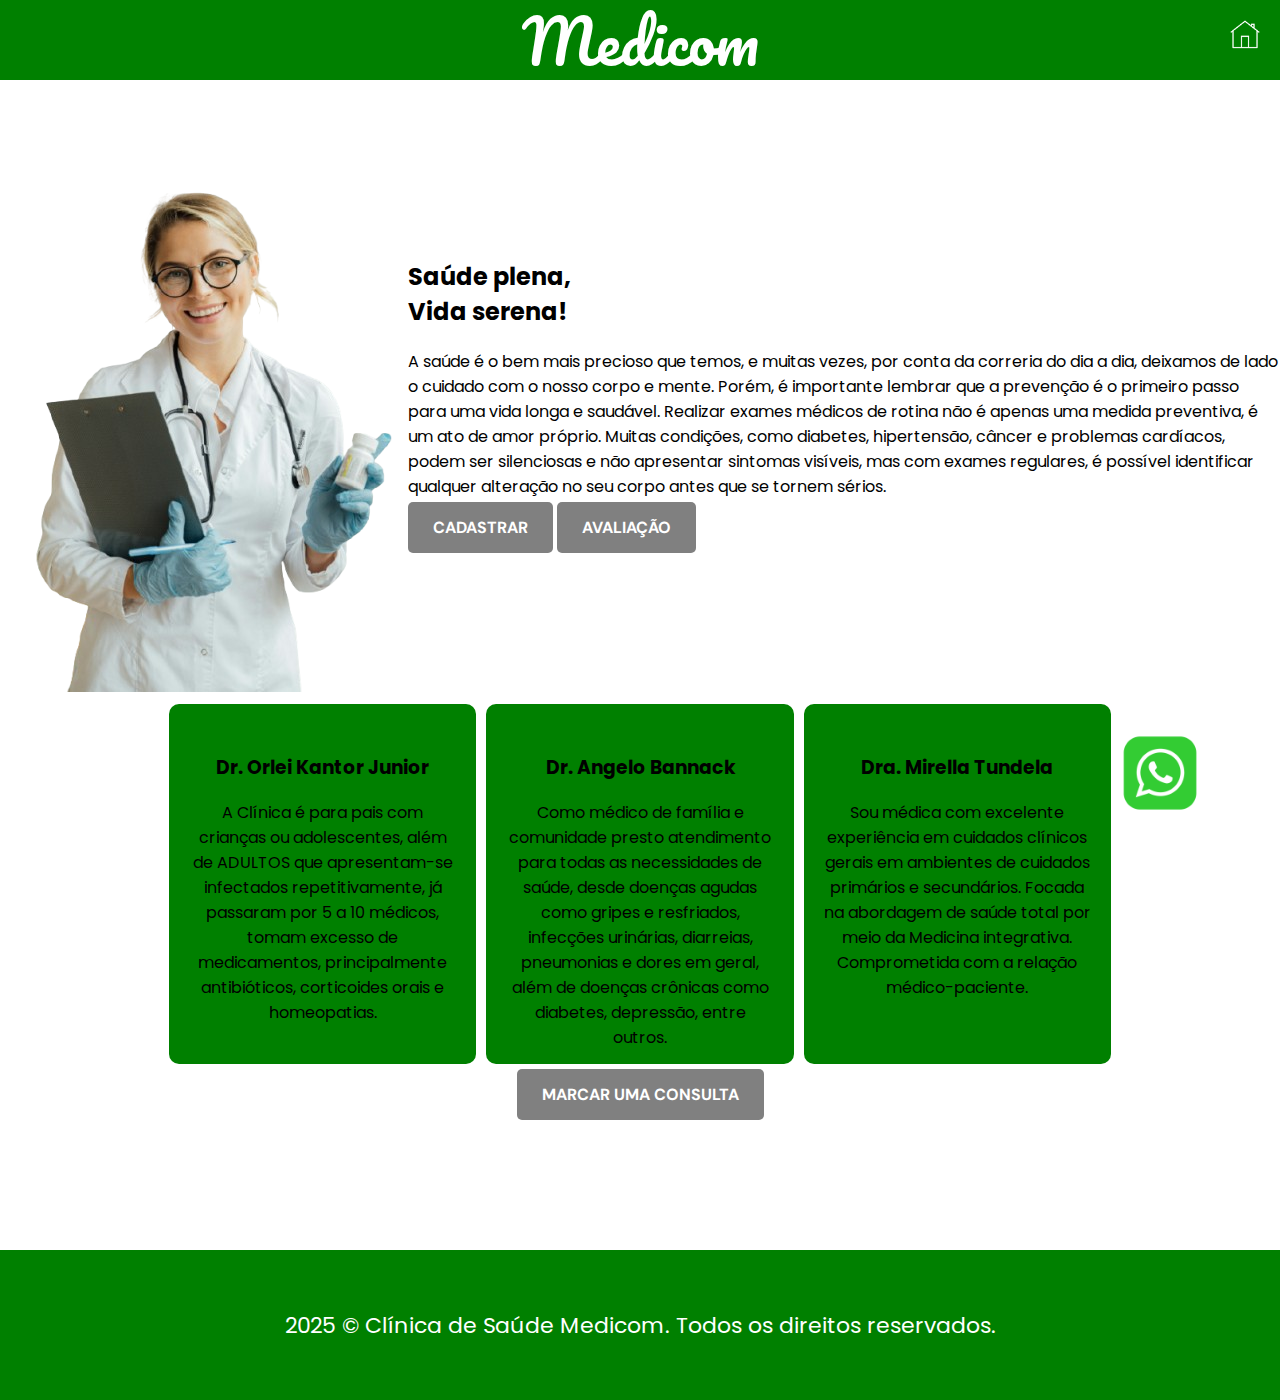
==== index.html @ 60eaea36 "first commit" ====
<!DOCTYPE html>
<html lang="pt-BR">
<head>
  <meta charset="UTF-8" />
  <meta name="viewport" content="width=device-width, initial-scale=1.0"/>
  <title>Clínica Medicom</title>
  <link rel="stylesheet" href="estilo.css" />
  <link rel="icon" href="img/logo.png"> <!-- ícone da aba do navegador -->
</head>
<body>
    <header>
        <h1>Medicom</h1>
        <a href="index.html" class="home-icon">
          <img src="img/home.png" alt="Início"><!-- ícone de início -->
        </a>
      </header>

  <section class="hero"> <!-- caixa principal -->
    <div class="box-img"> <!-- caixa onde vai ficar a imagem -->
      <img id="medico" src="img/foto1.png" alt="Imagem de médico" /> <!-- inserindo a primeira imagem -->
    </div>
    <div class="box-text"> <!-- caixa com o primeiro texto -->
      <h2>Saúde plena,<br> Vida serena!</h2>
      <p>A saúde é o bem mais precioso que temos, e muitas vezes, por conta da correria do dia a dia,
        deixamos de lado o cuidado com o nosso corpo e mente. Porém, é importante lembrar que a prevenção é o primeiro passo para uma vida longa e saudável. Realizar exames médicos 
       de rotina não é apenas uma medida preventiva, é um ato de amor próprio.
Muitas condições, como diabetes, hipertensão, câncer e problemas cardíacos, podem ser silenciosas e não apresentar sintomas visíveis, mas com exames regulares, é possível identificar qualquer alteração no seu corpo antes que se tornem sérios.
   </p>
      <a href="cadastro.html" class="botao-hero">CADASTRAR</a>
      <a href="quiz.html" class="botao-hero">AVALIAÇÃO</a>
    </div>
  </section>

  <section class="especialidades"> <!-- caixa com os 3 itens escritos -->
    <div class="box-item">
      <h3>Dr. Orlei Kantor Junior</h3>
      <p>A Clínica é para pais com crianças ou adolescentes, além de ADULTOS que apresentam-se infectados repetitivamente, já passaram por 5 a 10 médicos, tomam excesso de medicamentos, principalmente antibióticos, corticoides orais e homeopatias.</p>
    </div>
    <div class="box-item">
      <h3>Dr. Angelo Bannack</h3>
      <p>Como médico de família e comunidade presto atendimento para todas as necessidades de saúde, desde doenças agudas como gripes e resfriados, infecções urinárias, diarreias, pneumonias e dores em geral, além de doenças crônicas como diabetes, depressão, entre outros.</p>
    </div>
    <div class="box-item">
      <h3>Dra. Mirella Tundela</h3>
      <p>Sou médica com excelente experiência em cuidados clínicos gerais em ambientes de cuidados primários e secundários. Focada na abordagem de saúde total por meio da Medicina integrativa.
        Comprometida com a relação médico-paciente.</p>
    </div>
    <a href="https://wa.me/5541985367873?text=Ol%C3%A1%2C%20gostaria%20de%20realizar%20uma%20consulta." class="botao-hero">MARCAR UMA CONSULTA</a>
  </section>

  <footer>
    <p>2025 © Clínica de Saúde Medicom. Todos os direitos reservados.</p>
  </footer>

  <div class="whats"> <!-- botão do whatsapp que quando é clicado vai para o numero direcionado -->
    <a target="_blank" href="https://wa.me/5541985367873">
      <img width="200" src="img/whatsapp.webp" alt="WhatsApp">
    </a>
  </div>

  <script src="java.js"></script>
</body>
</html>
---- estilo.css ----
@import url('https://fonts.googleapis.com/css2?family=DM+Sans:ital,opsz,wght@0,9..40,100..1000;1,9..40,100..1000&family=Pacifico&family=Poppins:ital,wght@0,100;0,200;0,300;0,400;0,500;0,600;0,700;0,800;0,900;1,100;1,200;1,300;1,400;1,500;1,600;1,700;1,800;1,900&display=swap');
*{
    box-sizing: border-box;

}
body{
    padding: 0;
    margin: 0;
    font-family: "Poppins", sans-serif;
    font-style: normal;
}

header {
    display: flex;
    justify-content: center;
    align-items: center;
    background: green;
    height: 80px;
    position: relative; /* necessário para posicionar o ícone dentro do header */
}

header h1 {
    font-size: 60px;
    color: white;
    font-family: "Pacifico";
    font-weight: normal;
    font-style: normal;
}
/* ícone de home no canto superior direito */
.home-icon {
    position: absolute;
    top: 20px;
    right: 20px;
}

.home-icon img {
    height: 30px;
    cursor: pointer;
    transition: transform 0.2s ease;
}

.home-icon img:hover {
    transform: scale(1.1);
}
/* seção principal com imagem e texto */
.hero {
    display: flex;
    justify-content: center;
    align-items: center;
    width: 100%;
}
.box.img{
    display: flex;
    justify-content: center;
    width: 35%;
}
.box.text{
    display: flex;
    flex-flow: row wrap;
    width: 35%;
}
.box.text h2{
    font-family: "DM Sans", sans-serif;
    font-size: 80px;
    color: green;
    font-weight: 100%;
    margin-top: 30px;
    margin-bottom: 30px;
    line-height: 70px;
}
.box.text p{
    color: gray;
    margin-bottom: 30px;
}
/* botões principais */
.botao-hero{
    background: gray;
    padding: 15px 25px;
    text-decoration: none;
    font-family: "DM Sans", sans-serif;
    color: white;
    border-radius: 5px;
    transition: 0.5s all;
    margin-bottom: 30px;
    font-weight: bold;
}
.botao-hero:hover{
    background: green;
}
/* cartões dos médicos */
.box-item{
    width: 30%;
    height: 360px;
    background: green;
    margin: 5px;
    padding: 30px 20px;
    text-align: center;
    border-radius: 10px;
    transition: 0.5s all;
}
.box-item:hover{
    background-color: rgb(59, 216, 59);
    font-size: 15px;

}
.especialidades {
    display: flex;
    justify-content: center;
    align-items: center;
    flex-flow: row wrap;
    width: 80%;
    margin-left: 10%;
}

footer{
    display: flex;
    justify-content: center;
    align-items: center;
    margin-top: 100px;
    background: green;
    height: 150px;
    color: white;
    font-size: 22px;
}
/* Ícone do WhatsApp fixo */
.whats{
    position: fixed;
    right: 20px;
    bottom: 20px;
}
/* responsividade: telas menores que 1200px */
@media screen and (max-width: 1200px) {
    .hero {
        flex-direction: column-reverse;
    }

    .box-text {
        width: 100%;
        justify-content: center;
        align-items: center;
        flex-flow: column wrap;
        padding: 40px 30px;
    }

    .box-text h2 {
        font-size: 60px;
        text-align: center;
    }

    .box-text p {
        text-align: center;
    }

    .box-img {
        width: 100%;
        margin-bottom: 40px;
        justify-content: center;
    }

    .box-item {
        width: 90%;
        height: auto;
    }

    footer {
        font-size: 18px;
        text-align: center;
    }
}
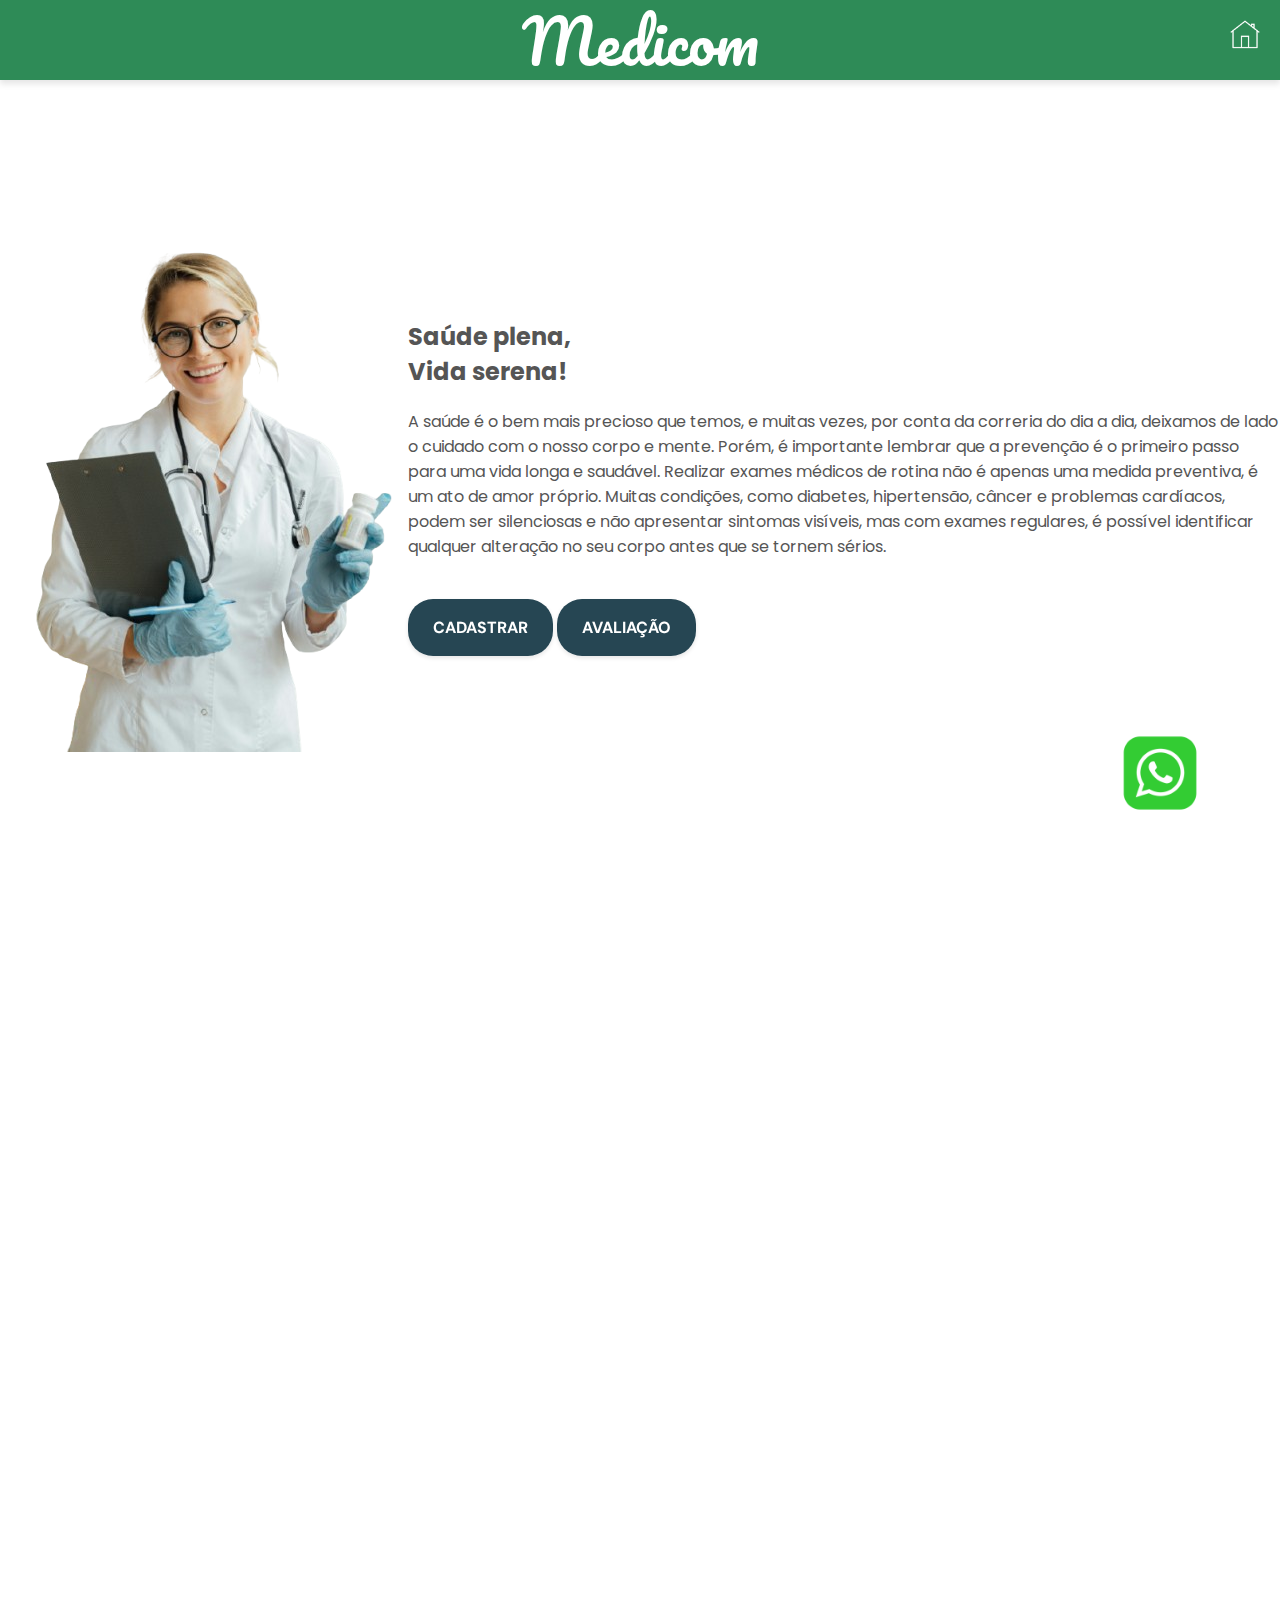
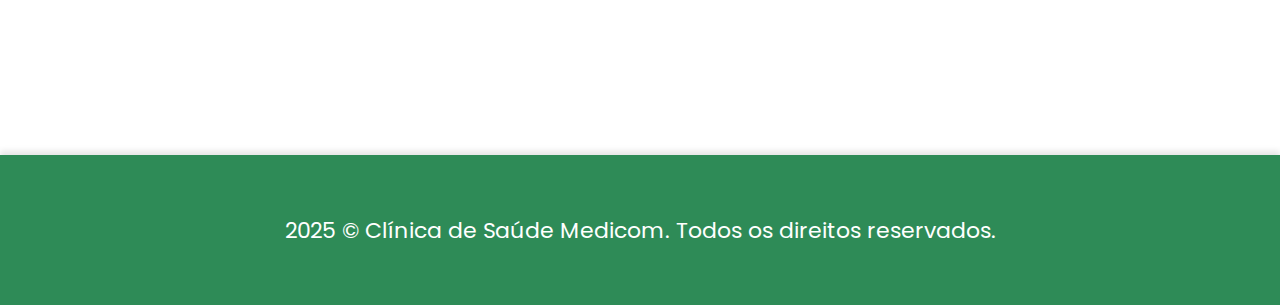
==== commit 40374ef0: "mudei agora" ====
--- a/index.html
+++ b/index.html
@@ -1,6 +1,8 @@
 <!DOCTYPE html>
 <html lang="pt-BR">
 <head>
+  <!-- AOS CSS -->
+  <link href="https://unpkg.com/aos@2.3.1/dist/aos.css" rel="stylesheet">
   <meta charset="UTF-8" />
   <meta name="viewport" content="width=device-width, initial-scale=1.0"/>
   <title>Clínica Medicom</title>
@@ -16,37 +18,46 @@
       </header>
 
   <section class="hero"> <!-- caixa principal -->
-    <div class="box-img"> <!-- caixa onde vai ficar a imagem -->
+    <div class="box-img" data-aos="fade-up"> <!-- caixa onde vai ficar a imagem -->
       <img id="medico" src="img/foto1.png" alt="Imagem de médico" /> <!-- inserindo a primeira imagem -->
     </div>
     <div class="box-text"> <!-- caixa com o primeiro texto -->
       <h2>Saúde plena,<br> Vida serena!</h2>
       <p>A saúde é o bem mais precioso que temos, e muitas vezes, por conta da correria do dia a dia,
         deixamos de lado o cuidado com o nosso corpo e mente. Porém, é importante lembrar que a prevenção é o primeiro passo para uma vida longa e saudável. Realizar exames médicos 
-       de rotina não é apenas uma medida preventiva, é um ato de amor próprio.
+        de rotina não é apenas uma medida preventiva, é um ato de amor próprio.
 Muitas condições, como diabetes, hipertensão, câncer e problemas cardíacos, podem ser silenciosas e não apresentar sintomas visíveis, mas com exames regulares, é possível identificar qualquer alteração no seu corpo antes que se tornem sérios.
-   </p>
+      </p>
       <a href="cadastro.html" class="botao-hero">CADASTRAR</a>
       <a href="quiz.html" class="botao-hero">AVALIAÇÃO</a>
     </div>
   </section>
 
-  <section class="especialidades"> <!-- caixa com os 3 itens escritos -->
-    <div class="box-item">
-      <h3>Dr. Orlei Kantor Junior</h3>
-      <p>A Clínica é para pais com crianças ou adolescentes, além de ADULTOS que apresentam-se infectados repetitivamente, já passaram por 5 a 10 médicos, tomam excesso de medicamentos, principalmente antibióticos, corticoides orais e homeopatias.</p>
+  <section class="especialidades" data-aos="fade-up"> <!-- caixa com os 3 itens escritos -->
+    <div class="box-item" data-aos="fade-up">
+      <h3 class = "titulo-item">Dr. Orlei Kantor Junior</h3>
+      <p class="texto-item">A Clínica é para pais com crianças ou adolescentes, além de ADULTOS que apresentam-se infectados repetitivamente, já passaram por 5 a 10 médicos, tomam excesso de medicamentos, principalmente antibióticos, corticoides orais e homeopatias.</p>
     </div>
-    <div class="box-item">
-      <h3>Dr. Angelo Bannack</h3>
-      <p>Como médico de família e comunidade presto atendimento para todas as necessidades de saúde, desde doenças agudas como gripes e resfriados, infecções urinárias, diarreias, pneumonias e dores em geral, além de doenças crônicas como diabetes, depressão, entre outros.</p>
+    <div class="box-item"data-aos="fade-up">
+      <h3 class = "titulo-item">Dr. Angelo Bannack</h3>
+      <p class = "texto-item">Como médico de família e comunidade presto atendimento para todas as necessidades de saúde, desde doenças agudas como gripes e resfriados, infecções urinárias, diarreias, pneumonias e dores em geral, além de doenças crônicas como diabetes, depressão, entre outros.</p>
     </div>
-    <div class="box-item">
-      <h3>Dra. Mirella Tundela</h3>
-      <p>Sou médica com excelente experiência em cuidados clínicos gerais em ambientes de cuidados primários e secundários. Focada na abordagem de saúde total por meio da Medicina integrativa.
+    <div class="box-item" data-aos="fade-up">
+      <h3 class = "titulo-item" >Dra. Mirella Tundela</h3>
+      <p class = "texto-item">Sou médica com excelente experiência em cuidados clínicos gerais em ambientes de cuidados primários e secundários. Focada na abordagem de saúde total por meio da Medicina integrativa.
         Comprometida com a relação médico-paciente.</p>
     </div>
     <a href="https://wa.me/5541985367873?text=Ol%C3%A1%2C%20gostaria%20de%20realizar%20uma%20consulta." class="botao-hero">MARCAR UMA CONSULTA</a>
   </section>
+
+<section class="quem-somos" data-aos = "fade-up">
+  <h2>🩺 Quem Somos?</h2> 
+  <p>A Clínica Medicom é um espaço pensado para quem valoriza informação de qualidade, prevenção e um cuidado mais humano com a saúde. Acreditamos que estar bem vai muito além de consultas e exames — começa com o acesso a conteúdos confiáveis, ferramentas de autoavaliação e uma comunicação próxima e acolhedora.
+
+    Nosso site nasceu com a missão de tornar a saúde algo acessível, interativo e presente no dia a dia das pessoas. Por isso, oferecemos não apenas informações institucionais sobre a clínica, mas também recursos modernos como um quiz de autoavaliação, que ajuda você a refletir sobre seus hábitos e seu bem-estar.
+    
+    Aqui, tecnologia e empatia caminham juntas. Estamos sempre buscando novas formas de conectar pessoas ao que realmente importa: o cuidado consigo mesmas. Seja muito bem-vindo à Medicom — um ambiente digital feito para te informar, orientar e inspirar escolhas mais saudáveis.</p>
+</section>
 
   <footer>
     <p>2025 © Clínica de Saúde Medicom. Todos os direitos reservados.</p>
@@ -59,5 +70,11 @@
   </div>
 
   <script src="java.js"></script>
+  <!-- AOS JS -->
+  <script src="https://unpkg.com/aos@2.3.1/dist/aos.js"></script>
+  <script>
+  AOS.init();
+  </script>
+
 </body>
 </html>
--- a/estilo.css
+++ b/estilo.css
@@ -1,169 +1,304 @@
 @import url('https://fonts.googleapis.com/css2?family=DM+Sans:ital,opsz,wght@0,9..40,100..1000;1,9..40,100..1000&family=Pacifico&family=Poppins:ital,wght@0,100;0,200;0,300;0,400;0,500;0,600;0,700;0,800;0,900;1,100;1,200;1,300;1,400;1,500;1,600;1,700;1,800;1,900&display=swap');
-*{
-    box-sizing: border-box;
-
-}
-body{
-    padding: 0;
-    margin: 0;
-    font-family: "Poppins", sans-serif;
-    font-style: normal;
+
+@keyframes fadeIn {
+  from { opacity: 0; transform: translateY(30px); }
+  to { opacity: 1; transform: translateY(0); }
+}
+
+.fade-in {
+  animation: fadeIn 1s ease-out forwards;
+  opacity: 0;
+}
+
+:root {
+  --verde-principal: #2e8b57;
+  --verde-hover: #3cb371;
+  --cinza-texto: #555;
+  --cinza-claro: #f5f5f5;
+  --azul-profundo: #264653;
+  --branco: #ffffff;
+}
+
+* {
+  box-sizing: border-box;
+  transition: all 0.3s ease;
+}
+
+body {
+  padding: 0;
+  margin: 0;
+  font-family: "Poppins", sans-serif;
+  background-color: var(--branco);
+  color: var(--cinza-texto);
 }
 
 header {
-    display: flex;
-    justify-content: center;
+  display: flex;
+  justify-content: center;
+  align-items: center;
+  background: var(--verde-principal);
+  height: 80px;
+  position: relative;
+  box-shadow: 0 4px 6px rgba(0, 0, 0, 0.1);
+}
+
+header h1 {
+  font-size: 60px;
+  color: var(--branco);
+  font-family: "Pacifico", cursive;
+  font-weight: normal;
+  transition: color 0.3s ease;
+}
+
+header h1:hover {
+  color: var(--verde-hover);
+}
+
+.home-icon {
+  position: absolute;
+  top: 20px;
+  right: 20px;
+}
+
+.home-icon img {
+  height: 30px;
+  cursor: pointer;
+  transition: transform 0.2s ease, filter 0.3s ease;
+  filter: brightness(0) invert(1);
+}
+
+.home-icon img:hover {
+  transform: scale(1.1);
+  filter: brightness(1) invert(0);
+}
+
+.hero {
+  display: flex;
+  justify-content: center;
+  align-items: center;
+  width: 100%;
+  padding: 60px 0;
+  background-color: var(--branco);
+}
+
+.box.img {
+  display: flex;
+  justify-content: center;
+  width: 35%;
+}
+
+.box.text {
+  display: flex;
+  flex-flow: row wrap;
+  width: 35%;
+}
+
+.box.text h2 {
+  font-family: "DM Sans", sans-serif;
+  font-size: 80px;
+  color: var(--verde-principal);
+  font-weight: 500;
+  margin: 30px 0;
+  line-height: 70px;
+  transition: color 0.3s ease;
+}
+
+.box.text h2:hover {
+  color: var(--azul-profundo);
+}
+
+.box.text p {
+  color: var(--cinza-texto);
+  margin-bottom: 30px;
+  line-height: 1.6;
+  font-size: 18px;
+}
+
+.botao-hero {
+  background: var(--azul-profundo);
+  padding: 18px 25px;
+  text-decoration: none;
+  font-family: "DM Sans", sans-serif;
+  color: var(--branco);
+  border-radius: 25px;
+  font-weight: bold;
+  transition: background 0.5s ease, transform 0.3s ease;
+  box-shadow: 0 2px 4px rgba(0, 0, 0, 0.1);
+  position: relative;
+  top: 40px;
+  transform: translateY(-50%);
+}
+
+.botao-hero:hover {
+  background: var(--verde-hover);
+  transform: translateY(-3px);
+}
+
+/* Cartões dos médicos */
+.box-item {
+  position: relative;
+  width: 30%;
+  height: 360px;
+  background: var(--verde-principal);
+  margin: 5px;
+  padding: 30px;
+  border-radius: 30px;
+  color: var(--branco);
+  transition: background 0.5s ease, transform 0.3s ease;
+  box-shadow: 0 6px 10px rgba(0, 0, 0, 0.1);
+  overflow: hidden;
+  display: flex;
+  align-items: center;
+  justify-content: center;
+}
+
+.titulo-item,
+.texto-item {
+  text-align: center;
+  padding: 0 10px;
+  width: 90%;
+}
+
+.titulo-item {
+  position: absolute;
+  top: 40%;
+  left: 50%;
+  transform: translate(-50%, -50%);
+  opacity: 1;
+  font-size: 24px;
+  font-weight: bold;
+  transition: opacity 0.4s ease 0.3s, transform 0.4s ease 0.3s;
+}
+
+.texto-item {
+  position: absolute;
+  top: 50%;
+  left: 50%;
+  transform: translate(-50%, -50%) scale(0.9);
+  opacity: 0;
+  font-size: 16px;
+  transition: opacity 0.4s ease 0.1s, transform 0.4s ease 0.2s;
+}
+
+.box-item:hover .titulo-item {
+  opacity: 0;
+  transform: translate(-50%, calc(-50% - 20px));
+}
+
+.box-item:hover .texto-item {
+  opacity: 1;
+  transform: translate(-50%, -50%) scale(1);
+}
+
+.especialidades {
+  display: flex;
+  justify-content: center;
+  align-items: center;
+  flex-wrap: wrap;
+  width: 80%;
+  margin-left: 10%;
+}
+
+footer {
+  display: flex;
+  justify-content: center;
+  align-items: center;
+  margin-top: 100px;
+  background: var(--verde-principal);
+  height: 150px;
+  color: var(--branco);
+  font-size: 22px;
+  box-shadow: 0 -4px 6px rgba(0, 0, 0, 0.1);
+}
+
+.whats {
+  position: fixed;
+  right: 20px;
+  bottom: 20px;
+  z-index: 999;
+}
+
+.quem-somos {
+  margin-top: 100px;
+  padding: 20px;
+  text-align: center;
+}
+
+.quem-somos h2 {
+  font-size: 28px;
+  margin-bottom: 20px;
+}
+
+.quem-somos p {
+  font-size: 16px;
+  line-height: 1.5;
+}
+
+/* Responsivo */
+@media screen and (max-width: 1024px) {
+  .box-item {
+    width: 45%;
+  }
+}
+
+@media screen and (max-width: 768px) {
+  .especialidades {
+    flex-direction: column;
     align-items: center;
-    background: green;
-    height: 80px;
-    position: relative; /* necessário para posicionar o ícone dentro do header */
-}
-
-header h1 {
-    font-size: 60px;
-    color: white;
-    font-family: "Pacifico";
-    font-weight: normal;
-    font-style: normal;
-}
-/* ícone de home no canto superior direito */
-.home-icon {
-    position: absolute;
-    top: 20px;
-    right: 20px;
-}
-
-.home-icon img {
-    height: 30px;
-    cursor: pointer;
-    transition: transform 0.2s ease;
-}
-
-.home-icon img:hover {
-    transform: scale(1.1);
-}
-/* seção principal com imagem e texto */
-.hero {
-    display: flex;
-    justify-content: center;
-    align-items: center;
+    gap: 20px;
     width: 100%;
-}
-.box.img{
-    display: flex;
-    justify-content: center;
-    width: 35%;
-}
-.box.text{
-    display: flex;
-    flex-flow: row wrap;
-    width: 35%;
-}
-.box.text h2{
-    font-family: "DM Sans", sans-serif;
-    font-size: 80px;
-    color: green;
-    font-weight: 100%;
-    margin-top: 30px;
-    margin-bottom: 30px;
-    line-height: 70px;
-}
-.box.text p{
-    color: gray;
-    margin-bottom: 30px;
-}
-/* botões principais */
-.botao-hero{
-    background: gray;
-    padding: 15px 25px;
-    text-decoration: none;
-    font-family: "DM Sans", sans-serif;
-    color: white;
-    border-radius: 5px;
-    transition: 0.5s all;
-    margin-bottom: 30px;
-    font-weight: bold;
-}
-.botao-hero:hover{
-    background: green;
-}
-/* cartões dos médicos */
-.box-item{
-    width: 30%;
-    height: 360px;
-    background: green;
-    margin: 5px;
-    padding: 30px 20px;
+    margin-left: 0;
+    padding: 0 20px;
+  }
+
+  .box-item {
+    width: 100%;
+    height: auto;
+    padding: 20px;
+    font-size: 16px;
+  }
+
+  .titulo-item {
+    display: none;
+  }
+
+  .texto-item {
+    position: static;
+    opacity: 1 !important;
+    transform: none !important;
+    transition: none !important;
+  }
+
+  .box-item h3 {
+    font-size: 20px;
+  }
+
+  .box-item p {
+    font-size: 14px;
+  }
+
+  .hero {
+    flex-direction: column-reverse;
+    padding: 20px;
+  }
+
+  .box.text,
+  .box.img {
+    width: 100%;
+  }
+
+  header h1 {
+    font-size: 36px;
     text-align: center;
-    border-radius: 10px;
-    transition: 0.5s all;
-}
-.box-item:hover{
-    background-color: rgb(59, 216, 59);
-    font-size: 15px;
-
-}
-.especialidades {
-    display: flex;
-    justify-content: center;
-    align-items: center;
-    flex-flow: row wrap;
-    width: 80%;
-    margin-left: 10%;
-}
-
-footer{
-    display: flex;
-    justify-content: center;
-    align-items: center;
-    margin-top: 100px;
-    background: green;
-    height: 150px;
-    color: white;
-    font-size: 22px;
-}
-/* Ícone do WhatsApp fixo */
-.whats{
-    position: fixed;
-    right: 20px;
-    bottom: 20px;
-}
-/* responsividade: telas menores que 1200px */
-@media screen and (max-width: 1200px) {
-    .hero {
-        flex-direction: column-reverse;
-    }
-
-    .box-text {
-        width: 100%;
-        justify-content: center;
-        align-items: center;
-        flex-flow: column wrap;
-        padding: 40px 30px;
-    }
-
-    .box-text h2 {
-        font-size: 60px;
-        text-align: center;
-    }
-
-    .box-text p {
-        text-align: center;
-    }
-
-    .box-img {
-        width: 100%;
-        margin-bottom: 40px;
-        justify-content: center;
-    }
-
-    .box-item {
-        width: 90%;
-        height: auto;
-    }
-
-    footer {
-        font-size: 18px;
-        text-align: center;
-    }
-}
+  }
+
+  .botao-hero {
+    width: 100%;
+    text-align: center;
+  }
+}
+
+.box-item h3 {
+  font-size: 18px;
+  text-align: center;
+}
